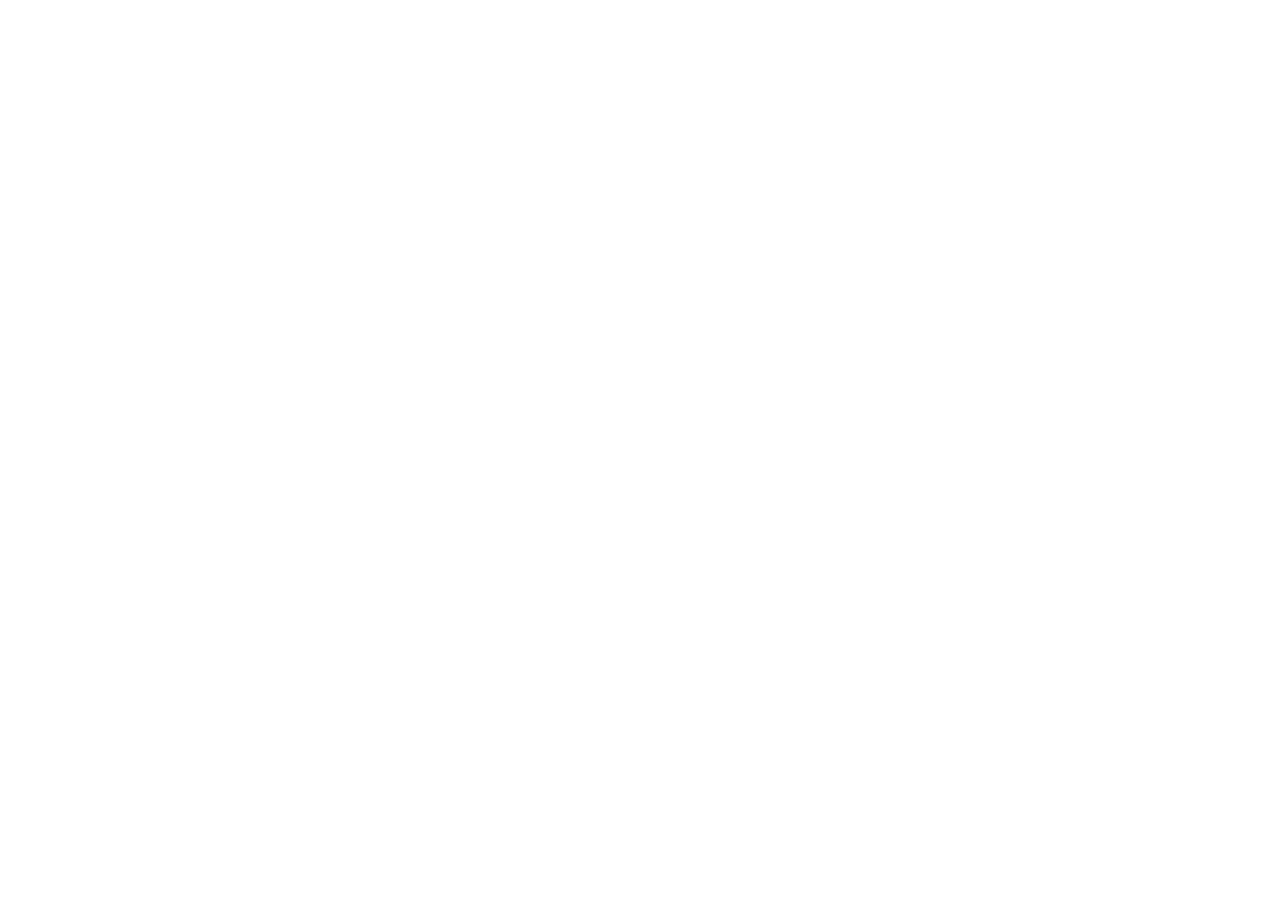
==== Joulukalenteri.html @ dbc3e912 "HTML ja CSS tiedostot" ====
<!DOCTYPE html>
<html lang="fi">

<head>
    <meta charset="UTF-8">
    <meta name="viewport" content="width=device-width, initial-scale=1.0">
    <title>Joulukalenteri</title>
</head>

<body>

</body>

</html>
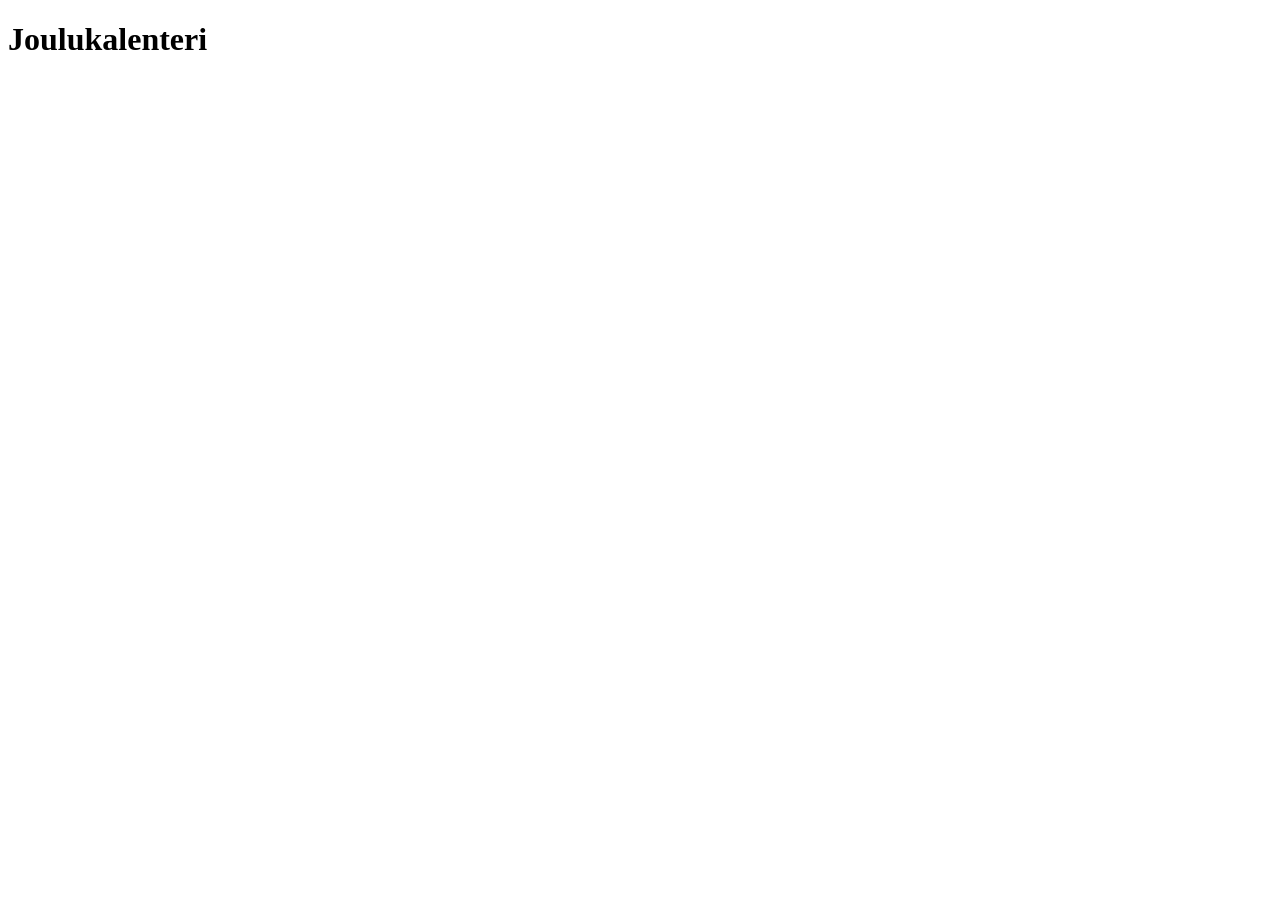
==== commit 80cd4f64: "Update Joulukalenteri.html" ====
--- a/Joulukalenteri.html
+++ b/Joulukalenteri.html
@@ -8,7 +8,7 @@
 </head>
 
 <body>
-
+    <h1> Joulukalenteri </h1>
 </body>
 
 </html>
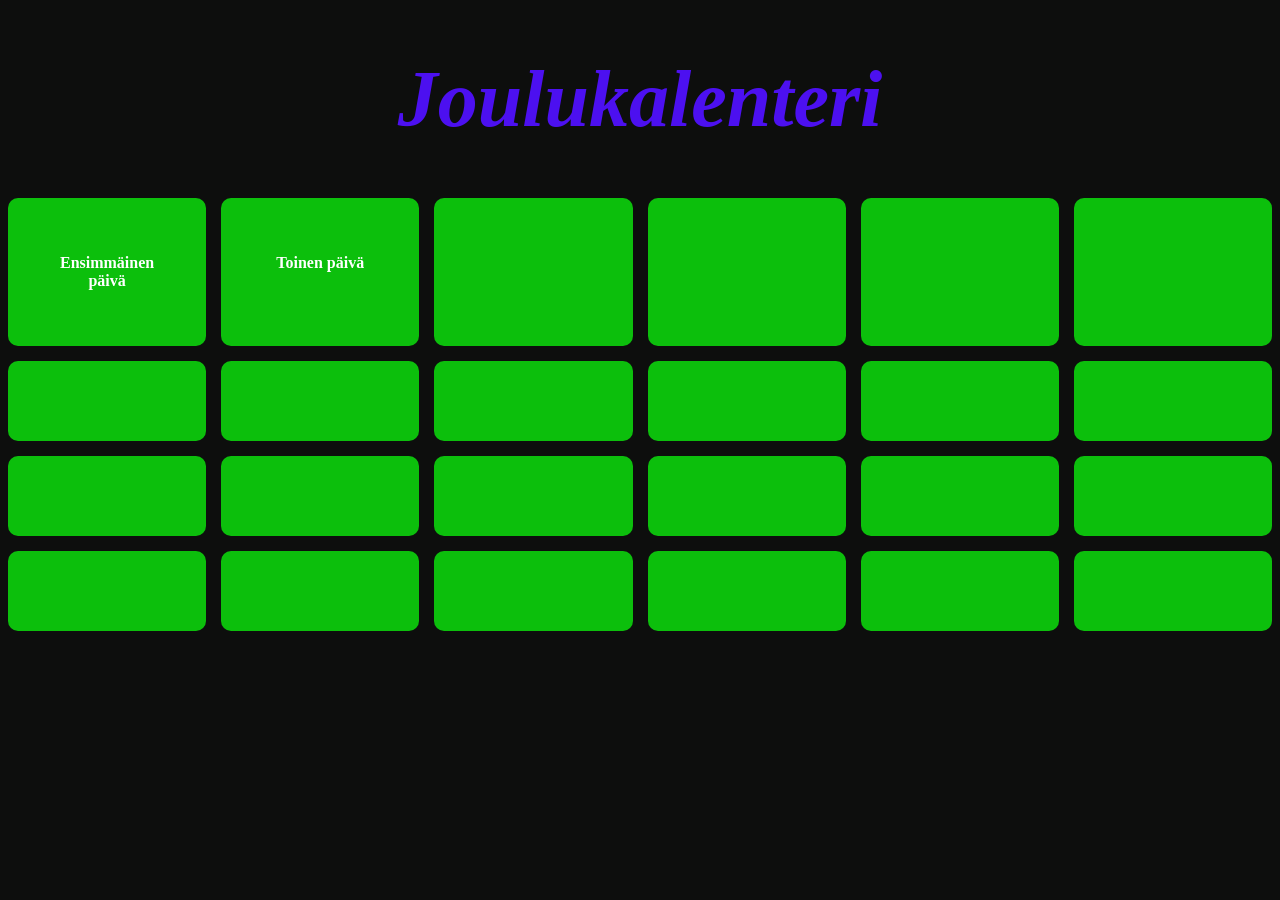
==== commit 402123e6: "Esimerkkiä" ====
--- a/Joulukalenteri.html
+++ b/Joulukalenteri.html
@@ -5,10 +5,54 @@
     <meta charset="UTF-8">
     <meta name="viewport" content="width=device-width, initial-scale=1.0">
     <title>Joulukalenteri</title>
+    <link rel="stylesheet" href="tyylit.css">
 </head>
 
 <body>
-    <h1> Joulukalenteri </h1>
+
+    <div class="Otsikko">
+        <h1> Joulukalenteri </h1>
+    </div>
+
+    <div id="Kalenteri" class="grid">
+        <div class="Luukku" data-day="1">
+            <p>Ensimmäinen päivä</p>
+        </div>
+        <div class="Luukku" data-day="2">
+            <p>Toinen päivä</p>
+        </div>
+        <div class="Luukku" data-day="3"></div>
+        <div class="Luukku" data-day="4"></div>
+        <div class="Luukku" data-day="5"></div>
+        <div class="Luukku" data-day="6"></div>
+        <div class="Luukku" data-day="7"></div>
+        <div class="Luukku" data-day="8"></div>
+        <div class="Luukku" data-day="9"></div>
+        <div class="Luukku" data-day="10"></div>
+        <div class="Luukku" data-day="11"></div>
+        <div class="Luukku" data-day="12"></div>
+        <div class="Luukku" data-day="13"></div>
+        <div class="Luukku" data-day="14"></div>
+        <div class="Luukku" data-day="15"></div>
+        <div class="Luukku" data-day="16"></div>
+        <div class="Luukku" data-day="17"></div>
+        <div class="Luukku" data-day="18"></div>
+        <div class="Luukku" data-day="19"></div>
+        <div class="Luukku" data-day="20"></div>
+        <div class="Luukku" data-day="21"></div>
+        <div class="Luukku" data-day="22"></div>
+        <div class="Luukku" data-day="23"></div>
+        <div class="Luukku" data-day="24"></div>
+    </div>
+
+    <script>
+        function kalenteri() {
+            const luukut = document.getElementById("Luukku");
+            const tanaan = new Date();
+            const paiva = tanaan.getDate();
+            const avattavaPaiva = Math.min(paiva, 24);
+        }
+    </script>
 </body>
 
 </html>
--- a/tyylit.css
+++ b/tyylit.css
@@ -0,0 +1,30 @@
+body {
+
+
+    background-color: #0d0e0d;
+}
+
+
+
+.Otsikko {
+    text-align: center;
+    font-style: oblique;
+    font-size: 40px;
+    color: #4c10f0;
+}
+
+.grid {
+    display: grid;
+    grid-template-columns: repeat(6, 1fr);
+    gap: 15px;
+}
+
+.Luukku {
+    background: #0cbf0c;
+    color: #fff;
+    font-weight: bold;
+    text-align: center;
+    padding: 40px;
+    border-radius: 10px;
+    cursor: pointer;
+}
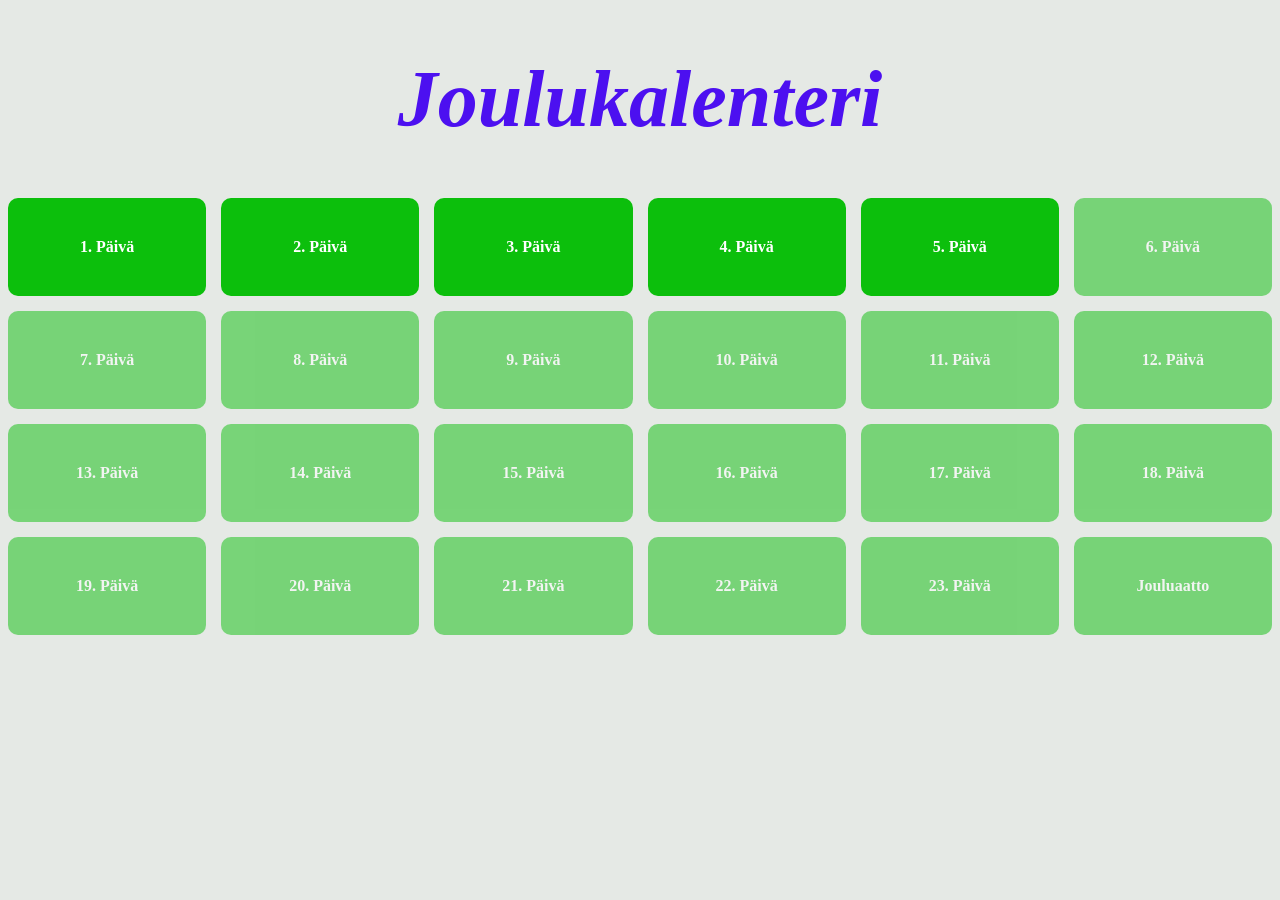
==== commit 1f07d33a: "Javascript toimintoja" ====
--- a/Joulukalenteri.html
+++ b/Joulukalenteri.html
@@ -15,43 +15,68 @@
     </div>
 
     <div id="Kalenteri" class="grid">
-        <div class="Luukku" data-day="1">
-            <p>Ensimmäinen päivä</p>
-        </div>
-        <div class="Luukku" data-day="2">
-            <p>Toinen päivä</p>
-        </div>
-        <div class="Luukku" data-day="3"></div>
-        <div class="Luukku" data-day="4"></div>
-        <div class="Luukku" data-day="5"></div>
-        <div class="Luukku" data-day="6"></div>
-        <div class="Luukku" data-day="7"></div>
-        <div class="Luukku" data-day="8"></div>
-        <div class="Luukku" data-day="9"></div>
-        <div class="Luukku" data-day="10"></div>
-        <div class="Luukku" data-day="11"></div>
-        <div class="Luukku" data-day="12"></div>
-        <div class="Luukku" data-day="13"></div>
-        <div class="Luukku" data-day="14"></div>
-        <div class="Luukku" data-day="15"></div>
-        <div class="Luukku" data-day="16"></div>
-        <div class="Luukku" data-day="17"></div>
-        <div class="Luukku" data-day="18"></div>
-        <div class="Luukku" data-day="19"></div>
-        <div class="Luukku" data-day="20"></div>
-        <div class="Luukku" data-day="21"></div>
-        <div class="Luukku" data-day="22"></div>
-        <div class="Luukku" data-day="23"></div>
-        <div class="Luukku" data-day="24"></div>
+        <div class="Luukku" data-day="1"> 1. Päivä</div>
+        <div class="Luukku" data-day="2">2. Päivä</div>
+        <div class="Luukku" data-day="3">3. Päivä</div>
+        <div class="Luukku" data-day="4">4. Päivä</div>
+        <div class="Luukku" data-day="5">5. Päivä</div>
+        <div class="Luukku" data-day="6">6. Päivä</div>
+        <div class="Luukku" data-day="7">7. Päivä</div>
+        <div class="Luukku" data-day="8">8. Päivä</div>
+        <div class="Luukku" data-day="9">9. Päivä</div>
+        <div class="Luukku" data-day="10">10. Päivä</div>
+        <div class="Luukku" data-day="11">11. Päivä</div>
+        <div class="Luukku" data-day="12">12. Päivä</div>
+        <div class="Luukku" data-day="13">13. Päivä</div>
+        <div class="Luukku" data-day="14">14. Päivä</div>
+        <div class="Luukku" data-day="15">15. Päivä</div>
+        <div class="Luukku" data-day="16">16. Päivä</div>
+        <div class="Luukku" data-day="17">17. Päivä</div>
+        <div class="Luukku" data-day="18">18. Päivä</div>
+        <div class="Luukku" data-day="19">19. Päivä</div>
+        <div class="Luukku" data-day="20">20. Päivä</div>
+        <div class="Luukku" data-day="21">21. Päivä</div>
+        <div class="Luukku" data-day="22">22. Päivä</div>
+        <div class="Luukku" data-day="23">23. Päivä</div>
+        <div class="Luukku" data-day="24">Jouluaatto</div>
     </div>
 
     <script>
-        function kalenteri() {
-            const luukut = document.getElementById("Luukku");
-            const tanaan = new Date();
-            const paiva = tanaan.getDate();
-            const avattavaPaiva = Math.min(paiva, 24);
+        function avaaLuukku(luukku) {
+            const paiva = luukku.dataset.day;
+            alert("Luukku " + paiva + " avattu!");
+            // tähän voit lisätä animaation tai sisällön paljastuksen
         }
+
+        // Kun sivu on ladattu
+        document.addEventListener("DOMContentLoaded", () => {
+            const luukut = document.querySelectorAll(".Luukku");
+
+            luukut.forEach(luukku => {
+                luukku.onclick = () => avaaLuukku(luukku);
+                const tanaan = new Date();
+                const paiva = tanaan.getDate();       // esim. 19 → avattavissa 1–19
+                const avattavaPaiva = Math.min(paiva, 24);
+
+                luukut.forEach(luukku => {
+                    const day = Number(luukku.dataset.day);
+
+                    if (day <= avattavaPaiva) {
+                        // sallitaan avaus
+                        luukku.onclick = () => {
+                            alert("Luukku " + day + " avattu!");
+                            luukku.classList.add("avattu");
+                        };
+                    } else {
+                        // estetään avaus
+                        luukku.classList.add("disabled");
+                        luukku.style.pointerEvents = "none"; // ei reagoi klikkaukseen
+                    }
+                });
+            });
+        });
+
+
     </script>
 </body>
 
--- a/tyylit.css
+++ b/tyylit.css
@@ -1,7 +1,7 @@
 body {
 
 
-    background-color: #0d0e0d;
+    background-color: #e5e9e5;
 }
 
 
@@ -27,4 +27,12 @@
     padding: 40px;
     border-radius: 10px;
     cursor: pointer;
+}
+
+.Luukku.disabled {
+    opacity: 0.5;
+}
+
+.Luukku.avattu {
+    text-decoration: line-through;
 }
